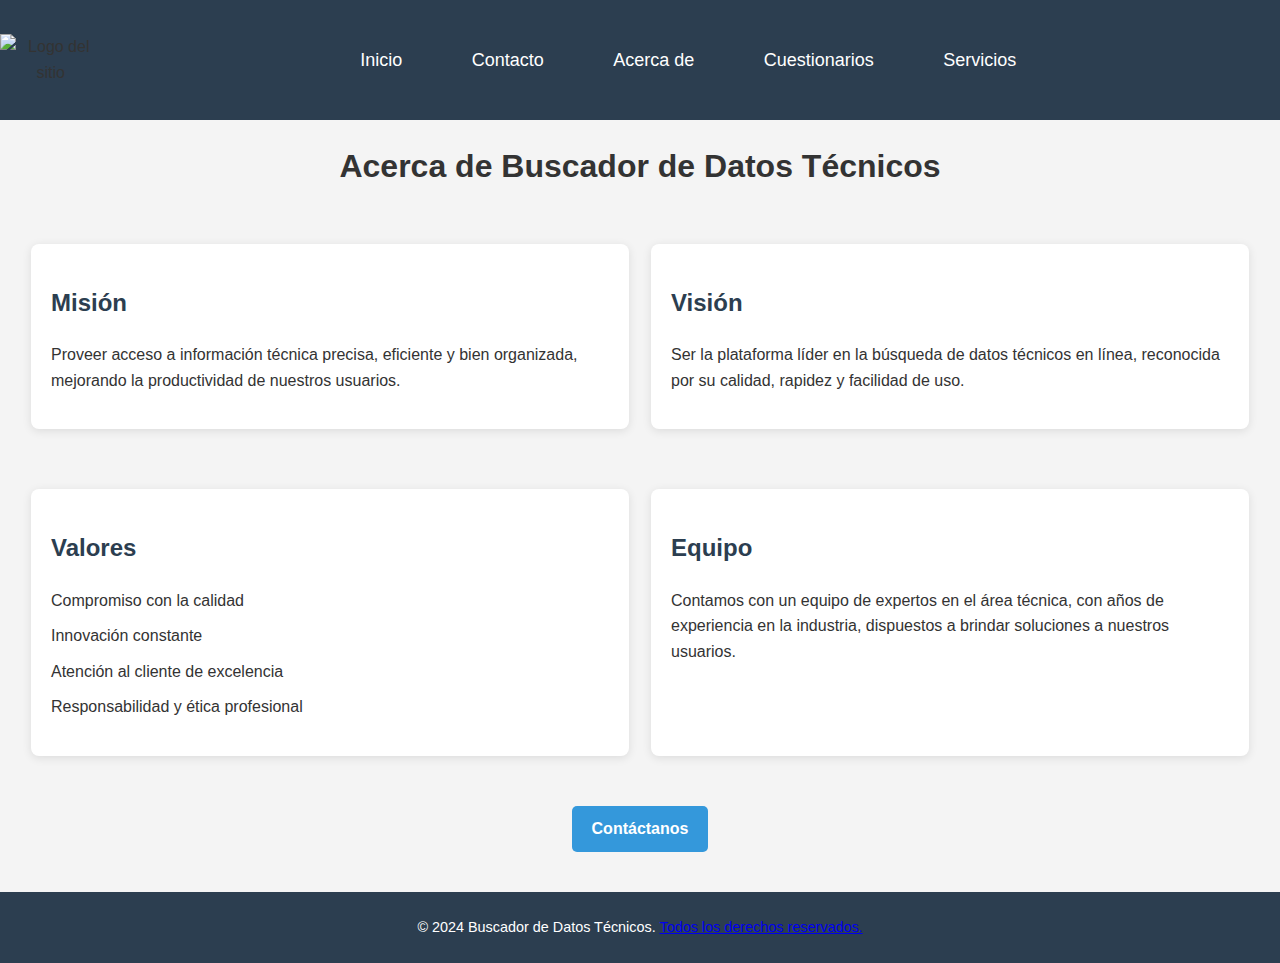
==== acerca.html @ 99e9de67 "Add files via upload" ====
<!DOCTYPE html>
<html lang="es">
<head>
    <meta charset="UTF-8">
    <meta name="viewport" content="width=device-width, initial-scale=1.0">
    <title>Acerca de - Buscador de Datos Técnicos</title>
    <link rel="stylesheet" href="stiles.css"> <!-- Enlace a tu hoja de estilos -->
    <link rel="icon" href="logos/logo.jpeg" type="image/png">
    <style>
        body {
            font-family: Arial, sans-serif;
            margin: 0;
            padding: 0;
            background-color: #f4f4f4;
        }

        header {
            background-color: #2c3e50;
            padding: 10px 0;
            text-align: center;
        }

        header nav ul {
            list-style-type: none;
            padding: 0;
        }

        header nav ul li {
            display: inline;
            margin-right: 20px;
        }

        header nav ul li a {
            color: white;
            text-decoration: none;
            font-size: 18px;
        }

        .contenedor {
            display: flex;
            flex-wrap: wrap;
            justify-content: space-around;
            padding: 20px;
        }

        .cuadro {
            background-color: white;
            padding: 20px;
            margin: 10px;
            width: 45%;
            box-shadow: 0 2px 10px rgba(0, 0, 0, 0.1);
            border-radius: 8px;
            transition: transform 0.3s ease-in-out;
        }

        .cuadro:hover {
            transform: translateY(-5px);
        }

        .cuadro h2 {
            color: #2c3e50;
        }

        .cuadro ul {
            list-style-type: none;
            padding: 0;
        }

        .cuadro ul li {
            margin-bottom: 10px;
            font-size: 16px;
        }

        .cuadro p {
            font-size: 16px;
            line-height: 1.6;
        }

        footer {
            background-color: #2c3e50;
            color: white;
            text-align: center;
            padding: 10px 0;
            margin-top: 20px;
        }

        .boton {
            background-color: #3498db;
            color: white;
            text-decoration: none;
            padding: 10px 20px;
            border-radius: 5px;
            transition: background-color 0.3s ease;
        }

        .boton:hover {
            background-color: #2980b9;
        }
    </style>
</head>
<body>
    <!-- Menú de navegación -->
    <header>
        <div class="logo">
            <img src="logos/logo.jpeg" alt="Logo del sitio" height="90" width="auto">

        </div>
        <nav>
            <ul>
                <li><a href="index.html">Inicio</a></li>
                <li><a href="contacto.html">Contacto</a></li>
                <li><a href="acerca.html">Acerca de</a></li>
                <li><a href="cuestionarios.html">Cuestionarios</a></li>
                <li><a href="servicios.html">Servicios</a></li>
            </ul>
        </nav>
    </header>

    <!-- Contenido principal de la página -->
    <section id="acerca">
        <h1 style="text-align: center;">Acerca de Buscador de Datos Técnicos</h1>

        <div class="contenedor">
            <!-- Cuadro Misión -->
            <div class="cuadro">
                <h2>Misión</h2>
                <p>Proveer acceso a información técnica precisa, eficiente y bien organizada, mejorando la productividad de nuestros usuarios.</p>
            </div>

            <!-- Cuadro Visión -->
            <div class="cuadro">
                <h2>Visión</h2>
                <p>Ser la plataforma líder en la búsqueda de datos técnicos en línea, reconocida por su calidad, rapidez y facilidad de uso.</p>
            </div>
        </div>

        <div class="contenedor">
            <!-- Cuadro Valores -->
            <div class="cuadro">
                <h2>Valores</h2>
                <ul>
                    <li>Compromiso con la calidad</li>
                    <li>Innovación constante</li>
                    <li>Atención al cliente de excelencia</li>
                    <li>Responsabilidad y ética profesional</li>
                </ul>
            </div>

            <!-- Cuadro Equipo -->
            <div class="cuadro">
                <h2>Equipo</h2>
                <p>Contamos con un equipo de expertos en el área técnica, con años de experiencia en la industria, dispuestos a brindar soluciones a nuestros usuarios.</p>
            </div>
        </div>

        <div style="text-align: center;">
            <a href="contacto.html" class="boton">Contáctanos</a>
        </div>
    </section>

    <!-- Pie de página -->
    <footer>
        <p>&copy; 2024 Buscador de Datos Técnicos. <a href="autor.html">Todos los derechos reservados.</a></p>
    </footer>

</body>
</html>
---- stiles.css ----
/* Estilo general */
body {
    margin: 0;
    font-family: Arial, sans-serif;
    line-height: 1.6;
    background-color: #f4f4f4; /* Color de fondo general */
    color: #333;
}

/* Menú con imagen de fondo */
header {
    background-image: url('logos/logo.jpeg'); /* Imagen del logo */
    background-size: cover; /* Ajusta para cubrir el espacio */
    background-repeat: no-repeat; /* No repetir */
    background-position: center; /* Centra la imagen */
    height: 100px; /* Altura del menú */
    display: flex;
    align-items: center;
    padding: 0 20px;
}

/* Estilo para el menú de navegación */
/* Estilo para el contenedor del menú de navegación */
header nav {
    display: flex; /* Utilizamos flexbox para la alineación */
    justify-content: center; /* Centra el menú horizontalmente */
    align-items: center; /* Alinea el menú verticalmente si es necesario */
    width: 100%; /* Asegura que el contenedor ocupe todo el ancho de la página */
}

/* Estilo para el menú (eliminamos los márgenes y padding predeterminados) */
nav ul {
    list-style-type: none; /* Elimina el estilo de lista predeterminado */
    margin: 0; /* Elimina el margen predeterminado */
    padding: 0; /* Elimina el espacio interno */
}

/* Estilo para cada ítem del menú */
nav ul li {
    display: inline-block; /* Los elementos se alinean horizontalmente */
    margin: 0 15px; /* Espacio entre los elementos */
}

/* Estilo para los enlaces del menú */
nav ul li a {
    text-decoration: none; /* Elimina el subrayado de los enlaces */
    color: #6c99d3; /* Color de los enlaces */
    font-size: 18px; /* Tamaño de fuente de los enlaces */
    padding: 10px 15px; /* Espacio interno en los enlaces */
    transition: background-color 0.3s ease; /* Efecto de transición al pasar el ratón */
}

/* Cambio de color al pasar el ratón por encima */
nav ul li a:hover {
    background-color: #007BFF; /* Color de fondo cuando el ratón está encima */
    color: white; /* Cambia el color del texto al pasar el ratón */
}


/* Sección de inicio */
section#inicio {
    text-align: center;
    padding: 40px 20px;
    background-color: white;
    box-shadow: 0 0 10px rgba(0, 0, 0, 0.1); /* Sombra sutil */
    margin: 20px;
    border-radius: 10px;
}

section#inicio h1 {
    font-size: 2.5em;
    color: #444;
    margin-bottom: 10px;
}

section#inicio p {
    font-size: 1.2em;
    color: #666;
}

section#inicio img {
    max-width: 100%;
    height: auto;
    margin-top: 20px;
    border-radius: 10px;
}

/* Estilo para la lista centrada */
.lista-centrada {
    padding: 0; /* Elimina el espacio extra del padding */
    margin: 0 auto; /* Elimina el margen superior e inferior y centra la lista */
    list-style: none; /* Elimina los estilos predeterminados */
    text-align: center; /* Centra el texto de la lista */
    max-width: 600px; /* Opcional: Limita el ancho máximo para que no se extienda demasiado */
}

.lista-centrada li {
    margin-bottom: 5px; /* Reduce el espaciado entre elementos */
    font-size: 16px; 
    line-height: 1.3; /* Reduce el espaciado entre líneas */
    position: relative; /* Permite posicionar íconos */
    padding-left: 20px; /* Espacio para el ícono */
}

/* Agregar el ícono de verificación antes de cada elemento */
.lista-centrada li::before {
    content: "✅"; /* El símbolo */
    position: absolute;
    left: 0; /* Coloca el ícono a la izquierda */
    color: #007BFF; /* Color azul para el ícono */
    font-size: 18px; /* Tamaño del ícono */
}


/* Botón personalizado */
.boton {
    display: inline-block;
    margin: 20px auto;
    padding: 10px 20px;
    background-color: #007BFF; /* Azul llamativo */
    color: white;
    text-decoration: none;
    border-radius: 5px;
    font-weight: bold;
    transition: background-color 0.3s ease;
}

.boton:hover {
    background-color: #0056b3; /* Azul más oscuro */
}

/* Bloque de testimonios */
blockquote {
    font-style: italic;
    margin: 20px auto;
    padding: 10px 20px;
    border-left: 5px solid #007BFF; /* Línea azul al lado */
    background-color: #f9f9f9;
    color: #555;
    max-width: 600px;
    border-radius: 5px;
}

cite {
    display: block;
    margin-top: 10px;
    font-size: 0.9em;
    color: #888;
}

/* Pie de página */
footer {
    text-align: center;
    padding: 10px 20px;
    background-color: #333;
    color: white;
    font-size: 0.9em;
}
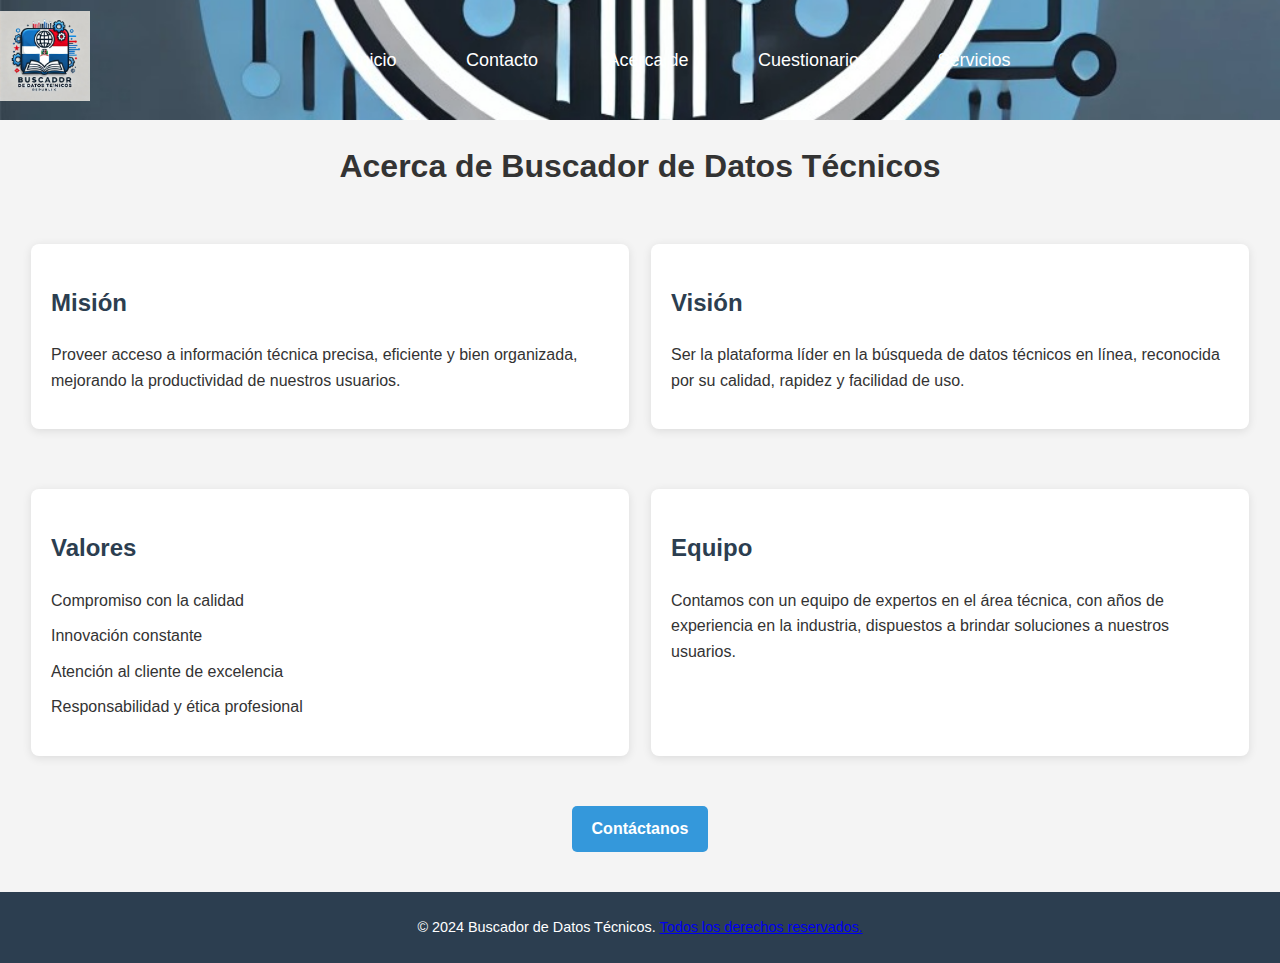
==== commit 13239b24: "Update acerca.html" ====
--- a/acerca.html
+++ b/acerca.html
@@ -2,6 +2,7 @@
 <html lang="es">
 <head>
     <meta charset="UTF-8">
+    <meta name="viewport" content="width=device-width, initial-scale=1.0">
     <meta name="viewport" content="width=device-width, initial-scale=1.0">
     <title>Acerca de - Buscador de Datos Técnicos</title>
     <link rel="stylesheet" href="stiles.css"> <!-- Enlace a tu hoja de estilos -->
--- a/stiles.css
+++ b/stiles.css
@@ -9,7 +9,7 @@
 
 /* Menú con imagen de fondo */
 header {
-    background-image: url('logos/logo.jpeg'); /* Imagen del logo */
+    background-image: url('logos/lo.jpeg'); /* Imagen del logo */
     background-size: cover; /* Ajusta para cubrir el espacio */
     background-repeat: no-repeat; /* No repetir */
     background-position: center; /* Centra la imagen */
@@ -20,7 +20,6 @@
 }
 
 /* Estilo para el menú de navegación */
-/* Estilo para el contenedor del menú de navegación */
 header nav {
     display: flex; /* Utilizamos flexbox para la alineación */
     justify-content: center; /* Centra el menú horizontalmente */
@@ -28,34 +27,29 @@
     width: 100%; /* Asegura que el contenedor ocupe todo el ancho de la página */
 }
 
-/* Estilo para el menú (eliminamos los márgenes y padding predeterminados) */
 nav ul {
     list-style-type: none; /* Elimina el estilo de lista predeterminado */
     margin: 0; /* Elimina el margen predeterminado */
     padding: 0; /* Elimina el espacio interno */
 }
 
-/* Estilo para cada ítem del menú */
 nav ul li {
     display: inline-block; /* Los elementos se alinean horizontalmente */
     margin: 0 15px; /* Espacio entre los elementos */
 }
 
-/* Estilo para los enlaces del menú */
 nav ul li a {
     text-decoration: none; /* Elimina el subrayado de los enlaces */
-    color: #6c99d3; /* Color de los enlaces */
+    color: #002D62; /* Azul bandera dominicana */
     font-size: 18px; /* Tamaño de fuente de los enlaces */
     padding: 10px 15px; /* Espacio interno en los enlaces */
     transition: background-color 0.3s ease; /* Efecto de transición al pasar el ratón */
 }
 
-/* Cambio de color al pasar el ratón por encima */
 nav ul li a:hover {
-    background-color: #007BFF; /* Color de fondo cuando el ratón está encima */
+    background-color: #EF3340; /* Rojo bandera dominicana */
     color: white; /* Cambia el color del texto al pasar el ratón */
 }
-
 
 /* Sección de inicio */
 section#inicio {
@@ -69,13 +63,13 @@
 
 section#inicio h1 {
     font-size: 2.5em;
-    color: #444;
+    color: #002D62; /* Azul bandera dominicana */
     margin-bottom: 10px;
 }
 
 section#inicio p {
     font-size: 1.2em;
-    color: #666;
+    color: #444;
 }
 
 section#inicio img {
@@ -85,39 +79,37 @@
     border-radius: 10px;
 }
 
-/* Estilo para la lista centrada */
+/* Lista centrada con íconos */
 .lista-centrada {
-    padding: 0; /* Elimina el espacio extra del padding */
-    margin: 0 auto; /* Elimina el margen superior e inferior y centra la lista */
-    list-style: none; /* Elimina los estilos predeterminados */
-    text-align: center; /* Centra el texto de la lista */
-    max-width: 600px; /* Opcional: Limita el ancho máximo para que no se extienda demasiado */
+    padding: 0;
+    margin: 0 auto;
+    list-style: none;
+    text-align: center;
+    max-width: 600px;
 }
 
 .lista-centrada li {
-    margin-bottom: 5px; /* Reduce el espaciado entre elementos */
-    font-size: 16px; 
-    line-height: 1.3; /* Reduce el espaciado entre líneas */
-    position: relative; /* Permite posicionar íconos */
-    padding-left: 20px; /* Espacio para el ícono */
+    margin-bottom: 5px;
+    font-size: 16px;
+    line-height: 1.3;
+    position: relative;
+    padding-left: 20px;
 }
 
-/* Agregar el ícono de verificación antes de cada elemento */
 .lista-centrada li::before {
-    content: "✅"; /* El símbolo */
+    content: "\2713"; /* Código Unicode para una marca de verificación */
     position: absolute;
-    left: 0; /* Coloca el ícono a la izquierda */
+    left: 0;
     color: #007BFF; /* Color azul para el ícono */
-    font-size: 18px; /* Tamaño del ícono */
+    font-size: 18px;
 }
-
 
 /* Botón personalizado */
 .boton {
     display: inline-block;
     margin: 20px auto;
     padding: 10px 20px;
-    background-color: #007BFF; /* Azul llamativo */
+    background-color: #002D62; /* Azul bandera dominicana */
     color: white;
     text-decoration: none;
     border-radius: 5px;
@@ -126,7 +118,7 @@
 }
 
 .boton:hover {
-    background-color: #0056b3; /* Azul más oscuro */
+    background-color: #EF3340; /* Rojo bandera dominicana */
 }
 
 /* Bloque de testimonios */
@@ -134,7 +126,7 @@
     font-style: italic;
     margin: 20px auto;
     padding: 10px 20px;
-    border-left: 5px solid #007BFF; /* Línea azul al lado */
+    border-left: 5px solid #EF3340; /* Línea roja bandera dominicana */
     background-color: #f9f9f9;
     color: #555;
     max-width: 600px;
@@ -152,7 +144,33 @@
 footer {
     text-align: center;
     padding: 10px 20px;
-    background-color: #333;
+    background-color: #002D62; /* Azul bandera dominicana */
     color: white;
     font-size: 0.9em;
 }
+
+/* Estilos responsivos */
+@media (max-width: 768px) {
+    nav ul li {
+        display: block;
+        margin: 10px 0;
+    }
+
+    nav ul li a {
+        font-size: 16px;
+        padding: 8px 12px;
+    }
+
+    section#inicio {
+        padding: 20px 10px;
+        margin: 10px;
+    }
+
+    section#inicio h1 {
+        font-size: 2em;
+    }
+
+    .boton {
+        padding: 8px 16px;
+    }
+}
